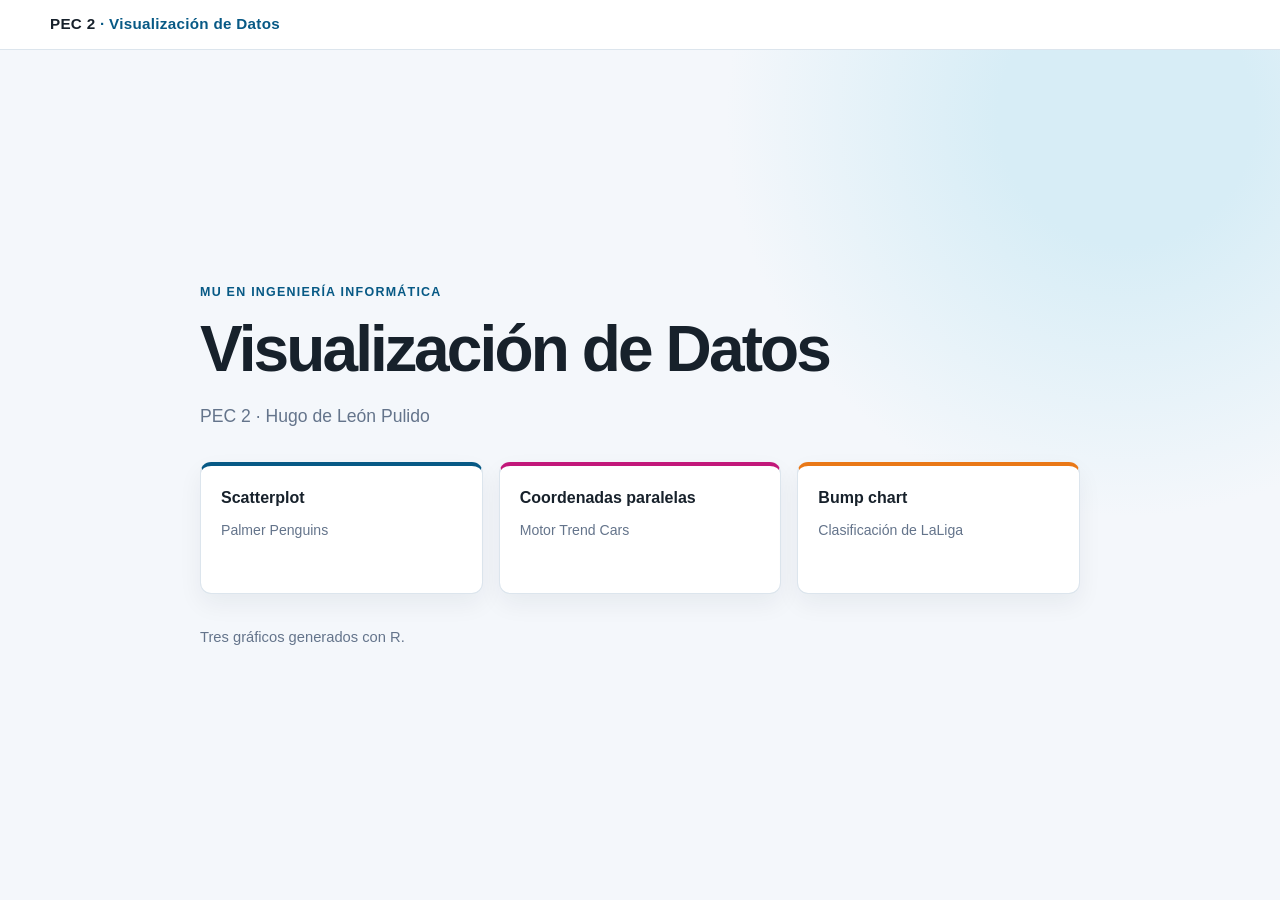
==== index.html @ 720ecfa3 "Gráficas + código web + código R" ====
<!doctype html>
<html lang="es">
<head>
  <meta charset="utf-8">
  <meta name="viewport" content="width=device-width, initial-scale=1">
  <title>PEC 2 · Visualización de Datos</title>
  <link rel="stylesheet" href="css/styles.css">
</head>
<body>
  <header class="cabecera">
    <div class="contenedor"><a class="marca" href="index.html">PEC 2 <span>· Visualización de Datos</span></a></div>
  </header>
  <main class="inicio">
    <div class="contenedor inicio-contenido">
      <p class="etiqueta">MU en Ingeniería Informática</p>
      <h1>Visualización de Datos</h1>
      <p class="subtitulo">PEC 2 · Hugo de León Pulido</p>
      <nav aria-label="Visualizaciones">
        <ul class="enlaces">
          <li><a href="scatterplot.html">Scatterplot<span>Palmer Penguins</span></a></li>
          <li><a href="parallel-coordinates.html">Coordenadas paralelas<span>Motor Trend Cars</span></a></li>
          <li><a href="bump-chart.html">Bump chart<span>Clasificación de LaLiga</span></a></li>
        </ul>
      </nav>
      <p class="pie-inicio">Tres gráficos generados con R.</p>
    </div>
  </main>
</body>
</html>
---- css/styles.css ----
:root {
  --tinta: #17212b;
  --muted: #64748b;
  --fondo: #f4f7fb;
  --papel: #ffffff;
  --linea: #dce5ed;
  --azul: #075985;
  font-family: Inter, "Segoe UI", Roboto, Arial, sans-serif;
  color: var(--tinta);
  background: var(--fondo);
}

* { box-sizing: border-box; }

body {
  margin: 0;
  min-width: 320px;
  line-height: 1.55;
}

a {
  color: var(--azul);
  text-underline-offset: 0.18em;
}

a:focus-visible {
  outline: 3px solid #f59e0b;
  outline-offset: 3px;
}

.contenedor {
  width: min(1180px, calc(100% - 2.5rem));
  margin-inline: auto;
}

.cabecera {
  padding: 0.75rem 0;
  background: var(--papel);
  border-bottom: 1px solid var(--linea);
}

.marca {
  color: var(--tinta);
  font-size: 0.95rem;
  font-weight: 800;
  letter-spacing: 0.02em;
  text-decoration: none;
}

.marca span { color: var(--azul); }

.inicio {
  display: grid;
  min-height: calc(100vh - 68px);
  place-items: center;
  padding: 4rem 0;
  background:
    radial-gradient(circle at 88% 8%, #d7edf6 0, #d7edf6 8rem, transparent 25rem),
    var(--fondo);
}

.inicio-contenido {
  width: min(880px, 100%);
}

.etiqueta {
  margin: 0 0 0.8rem;
  color: var(--azul);
  font-size: 0.78rem;
  font-weight: 800;
  letter-spacing: 0.1em;
  text-transform: uppercase;
}

h1 {
  max-width: 920px;
  margin: 0;
  font-size: clamp(2.1rem, 5vw, 4.2rem);
  letter-spacing: -0.045em;
  line-height: 1.08;
}

.subtitulo {
  max-width: 670px;
  margin: 1.2rem 0 2rem;
  color: var(--muted);
  font-size: 1.1rem;
}

.enlaces {
  display: grid;
  grid-template-columns: repeat(3, 1fr);
  gap: 1rem;
  margin: 0;
  padding: 0;
  list-style: none;
}

.enlaces a {
  display: block;
  min-height: 132px;
  padding: 1.25rem;
  color: var(--tinta);
  background: var(--papel);
  border: 1px solid var(--linea);
  border-top: 4px solid var(--azul);
  border-radius: 0.7rem;
  box-shadow: 0 10px 24px rgb(23 33 43 / 6%);
  font-weight: 750;
  text-decoration: none;
  transition: transform 160ms ease, box-shadow 160ms ease;
}

.enlaces li:nth-child(2) a { border-top-color: #c2187a; }
.enlaces li:nth-child(3) a { border-top-color: #e97817; }

.enlaces a span {
  display: block;
  margin-top: 0.55rem;
  color: var(--muted);
  font-size: 0.88rem;
  font-weight: 400;
}

.enlaces a:hover {
  transform: translateY(-3px);
  box-shadow: 0 15px 30px rgb(23 33 43 / 10%);
}

.pie-inicio {
  margin: 2rem 0 0;
  color: var(--muted);
  font-size: 0.92rem;
}

.barra-pagina {
  display: flex;
  align-items: center;
  justify-content: space-between;
  gap: 1rem;
}

.volver {
  font-size: 0.92rem;
  font-weight: 700;
}

.pagina {
  padding: clamp(1.1rem, 2.2vw, 2.3rem) 0;
}

.cabecera-grafico {
  margin-bottom: 0.9rem;
}

.cabecera-grafico h1 {
  font-size: clamp(1.8rem, 4vw, 3rem);
}

.tarjeta-grafico {
  display: flex;
  justify-content: center;
  padding: clamp(0.65rem, 2vw, 1.5rem);
  overflow-x: auto;
  background: var(--papel);
  border: 1px solid var(--linea);
  border-radius: 0.8rem;
  box-shadow: 0 12px 30px rgb(23 33 43 / 6%);
}

.tarjeta-grafico img {
  display: block;
  width: 100%;
  max-width: 1320px;
  min-width: 700px;
  height: auto;
}

.pie-pagina {
  padding: 1.5rem 0 2.5rem;
  color: var(--muted);
  font-size: 0.85rem;
  text-align: center;
}

@media (max-width: 760px) {
  .enlaces { grid-template-columns: 1fr; }
  .tarjeta-grafico { justify-content: flex-start; }
}

@media (max-width: 520px) {
  .contenedor { width: min(1180px, calc(100% - 1.5rem)); }
  .barra-pagina { align-items: flex-start; flex-direction: column; }
  .inicio { padding: 2.5rem 0; }
}
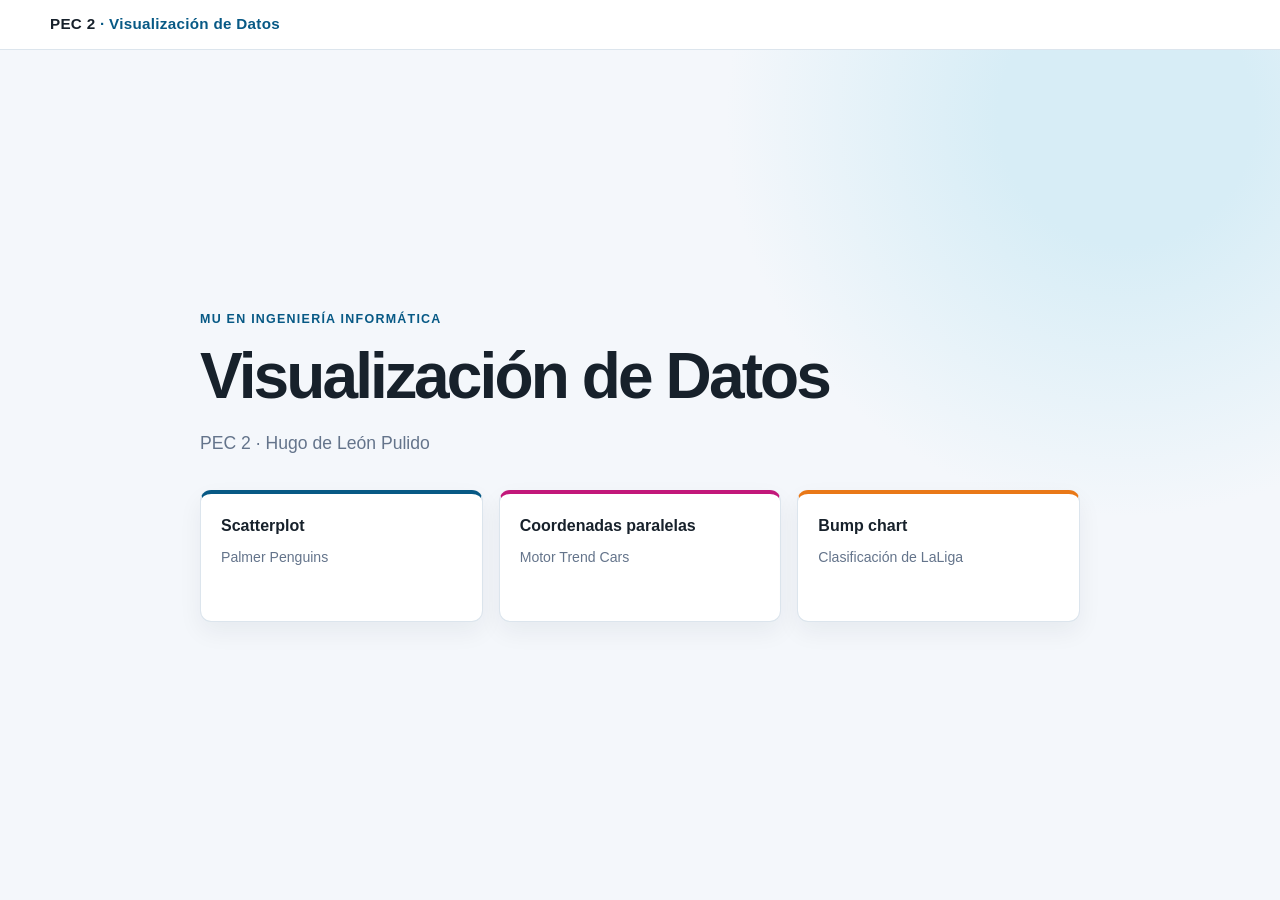
==== commit 31f2705b: "Mejoras Look 'n feel" ====
--- a/index.html
+++ b/index.html
@@ -22,7 +22,6 @@
           <li><a href="bump-chart.html">Bump chart<span>Clasificación de LaLiga</span></a></li>
         </ul>
       </nav>
-      <p class="pie-inicio">Tres gráficos generados con R.</p>
     </div>
   </main>
 </body>
--- a/css/styles.css
+++ b/css/styles.css
@@ -154,14 +154,22 @@
 }
 
 .cabecera-grafico h1 {
-  font-size: clamp(1.8rem, 4vw, 3rem);
+  font-size: clamp(1.55rem, 2.4vw, 2.25rem);
+}
+
+.cabecera-grafico .etiqueta {
+  margin-bottom: 0.55rem;
+  font-size: 0.68rem;
 }
 
 .tarjeta-grafico {
   display: flex;
   justify-content: center;
+  align-items: center;
+  width: 100%;
+  margin: 0;
   padding: clamp(0.65rem, 2vw, 1.5rem);
-  overflow-x: auto;
+  overflow: visible;
   background: var(--papel);
   border: 1px solid var(--linea);
   border-radius: 0.8rem;
@@ -170,10 +178,12 @@
 
 .tarjeta-grafico img {
   display: block;
-  width: 100%;
-  max-width: 1320px;
-  min-width: 700px;
+  width: auto;
+  max-width: 100%;
+  min-width: 0;
   height: auto;
+  max-height: 65vh;
+  max-height: 65dvh;
 }
 
 .pie-pagina {
@@ -185,7 +195,6 @@
 
 @media (max-width: 760px) {
   .enlaces { grid-template-columns: 1fr; }
-  .tarjeta-grafico { justify-content: flex-start; }
 }
 
 @media (max-width: 520px) {
